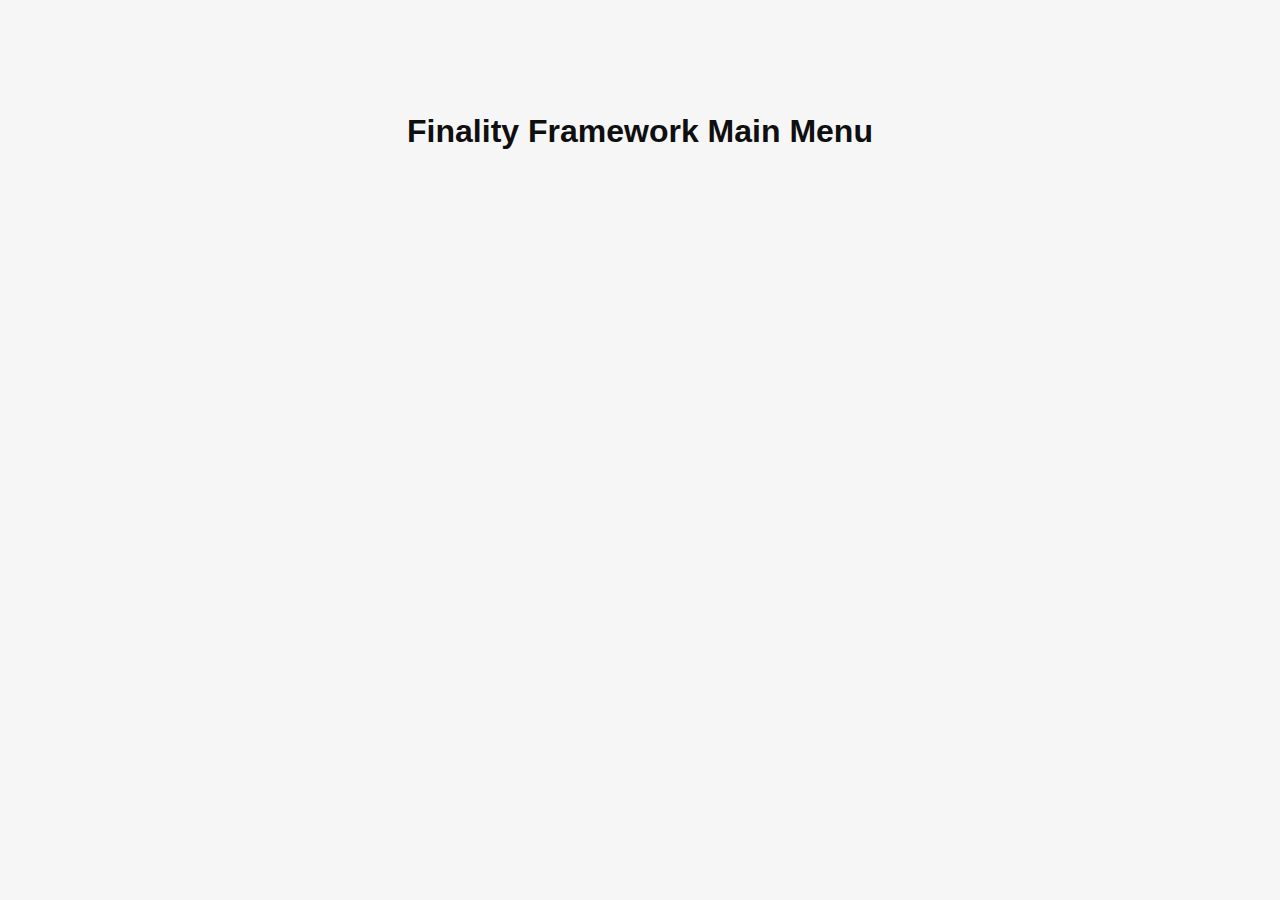
==== src/main.html @ 90f858fc "First Commit" ====
<!doctype html>
<html lang="en">

<head>
  <meta charset="UTF-8" />
  <link rel="stylesheet" href="styles.css" />
  <meta name="viewport" content="width=device-width, initial-scale=1.0" />
  <title>Tauri App</title>
</head>

<body>
  <div class="container">
    <h1>Finality Framework Main Menu</h1>
  </div>
</body>

</html>
---- src/styles.css ----
.logo.vanilla:hover {
  filter: drop-shadow(0 0 2em #ffe21c);
}
:root {
  font-family: Inter, Avenir, Helvetica, Arial, sans-serif;
  font-size: 16px;
  line-height: 24px;
  font-weight: 400;

  color: #0f0f0f;
  background-color: #f6f6f6;

  font-synthesis: none;
  text-rendering: optimizeLegibility;
  -webkit-font-smoothing: antialiased;
  -moz-osx-font-smoothing: grayscale;
  -webkit-text-size-adjust: 100%;
}

.container {
  white-space: pre-line;
  margin: 0;
  padding-top: 10vh;
  display: flex;
  flex-direction: column;
  justify-content: center;
  text-align: center;
}

.logo {
  height: 6em;
  padding: 1.5em;
  will-change: filter;
  transition: 0.75s;
}

.logo.tauri:hover {
  filter: drop-shadow(0 0 2em #24c8db);
}

.right-bottom {
  position: fixed;
  right: 20px;
  bottom: 20px;
}

.left-top {
  position: fixed;
  left: 0px;
  top: 0px;
}

.row {
  display: flex;
  justify-content: center;
}

.icon{
  filter: brightness(0);
}

a {
  font-weight: 500;
  color: #646cff;
  text-decoration: inherit;
}
p {
  line-height: 3;
}
a:hover {
  color: #535bf2;
}

h1 {
  text-align: center;
}



input,
button,
select {
  border-radius: 8px;
  border: 1px solid transparent;
  padding: 0.6em 1.2em;
  font-size: 1em;
  font-weight: 500;
  font-family: inherit;
  color: #0f0f0f;
  background-color: #ffffff;
  transition: background-color 0.25s;
  box-shadow: 0 2px 2px rgba(0, 0, 0, 0.2);
}

button {
  cursor: pointer;
}

button:hover {
  background-color: #396cd8;
}

select{
  appearance: none;
  padding-right: 5%;
}

select:hover{
  background-color: #396cd8;
}

.select-wrapper {
  display: flex;
  position: relative;
}
.select-wrapper::after {
  color: #f6f6f6;
  content: "▼";
  font-size: 1rem;
  top: 10px;
  right: 30px;
  position: relative;
}
button:active {
  border-color: #396cd8;
  background-color: #e8e8e8;
}

input,
button {
  outline: none;
}

#greet-input {
  margin-right: 5px;
}

@media (prefers-color-scheme: dark) {
  .icon{
    filter: brightness(100);
  }
  :root {
    color: #f6f6f6;
    background-color: #2f2f2f;
  }

  a:hover {
    color: #24c8db;
  }

  input,
  button,
  select {
    color: #ffffff;
    background-color: #0f0f0f98;
  }
  button:active {
    background-color: #0f0f0f69;
  }
}
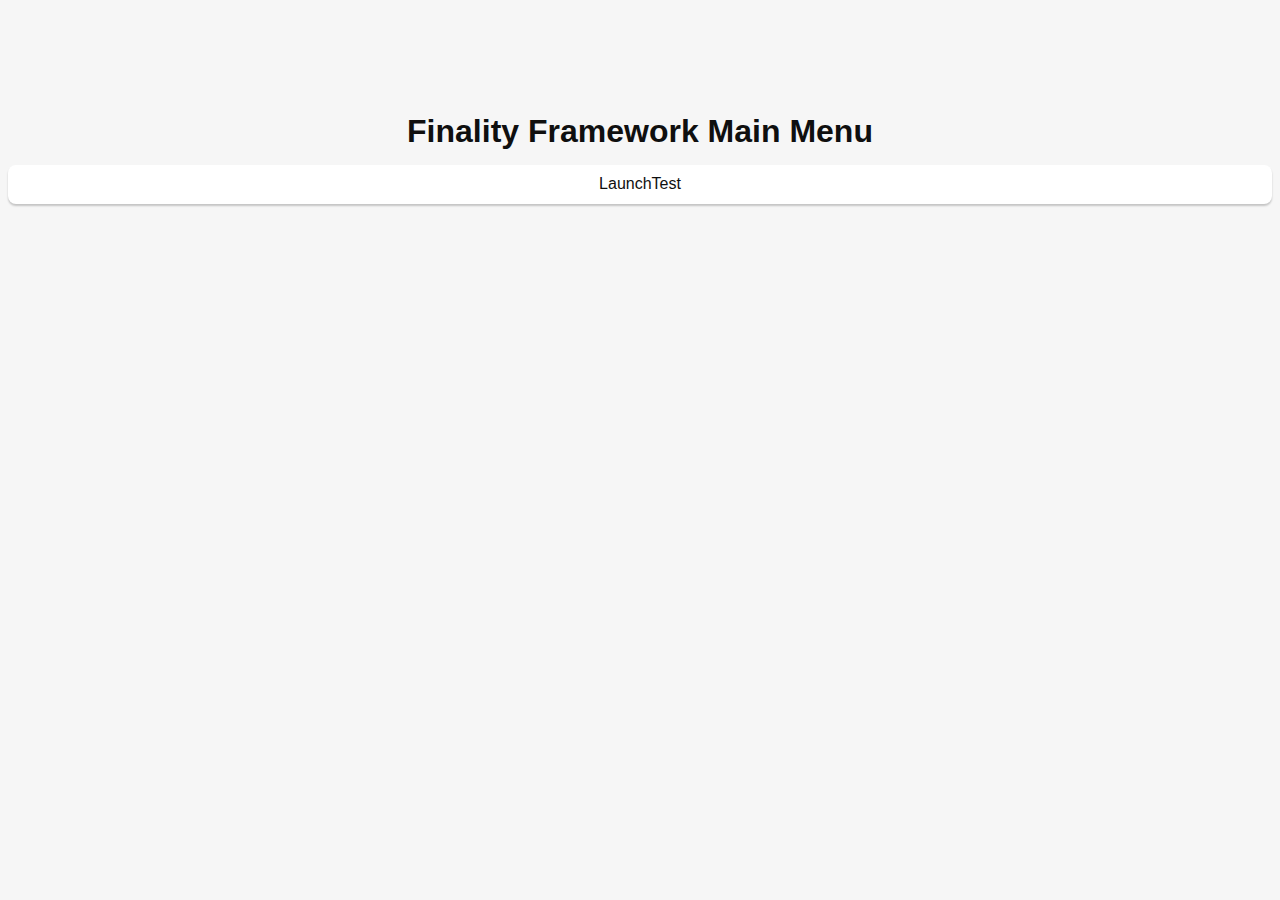
==== commit a6b78f9d: "bootstrap" ====
--- a/src/main.html
+++ b/src/main.html
@@ -4,6 +4,7 @@
 <head>
   <meta charset="UTF-8" />
   <link rel="stylesheet" href="styles.css" />
+  <script type="module" src="/main.js" defer></script>
   <meta name="viewport" content="width=device-width, initial-scale=1.0" />
   <title>Tauri App</title>
 </head>
@@ -11,6 +12,7 @@
 <body>
   <div class="container">
     <h1>Finality Framework Main Menu</h1>
+    <button id="launch" type="submit">LaunchTest</button>
   </div>
 </body>
 
--- a/src/styles.css
+++ b/src/styles.css
@@ -46,8 +46,8 @@
 
 .left-top {
   position: fixed;
-  left: 0px;
-  top: 0px;
+  left: 5px;
+  top: 5px;
 }
 
 .row {
@@ -97,15 +97,18 @@
 }
 
 button:hover {
+  color: #f6f6f6;
   background-color: #396cd8;
 }
 
 select{
   appearance: none;
-  padding-right: 5%;
+  padding-right: 18%;
 }
 
+
 select:hover{
+  color: #f6f6f6;
   background-color: #396cd8;
 }
 
@@ -113,13 +116,18 @@
   display: flex;
   position: relative;
 }
+
 .select-wrapper::after {
-  color: #f6f6f6;
+  color: #2f2f2f;
   content: "▼";
   font-size: 1rem;
-  top: 10px;
-  right: 30px;
+  top: 11px;
+  right: 22px;
   position: relative;
+  transition: background-color 0.25s;
+}
+.select-wrapper:hover::after {
+  color: #f6f6f6;
 }
 button:active {
   border-color: #396cd8;
@@ -127,7 +135,8 @@
 }
 
 input,
-button {
+button,
+select {
   outline: none;
 }
 
@@ -136,6 +145,9 @@
 }
 
 @media (prefers-color-scheme: dark) {
+  .select-wrapper::after {
+    color: #f6f6f6;
+  }
   .icon{
     filter: brightness(100);
   }
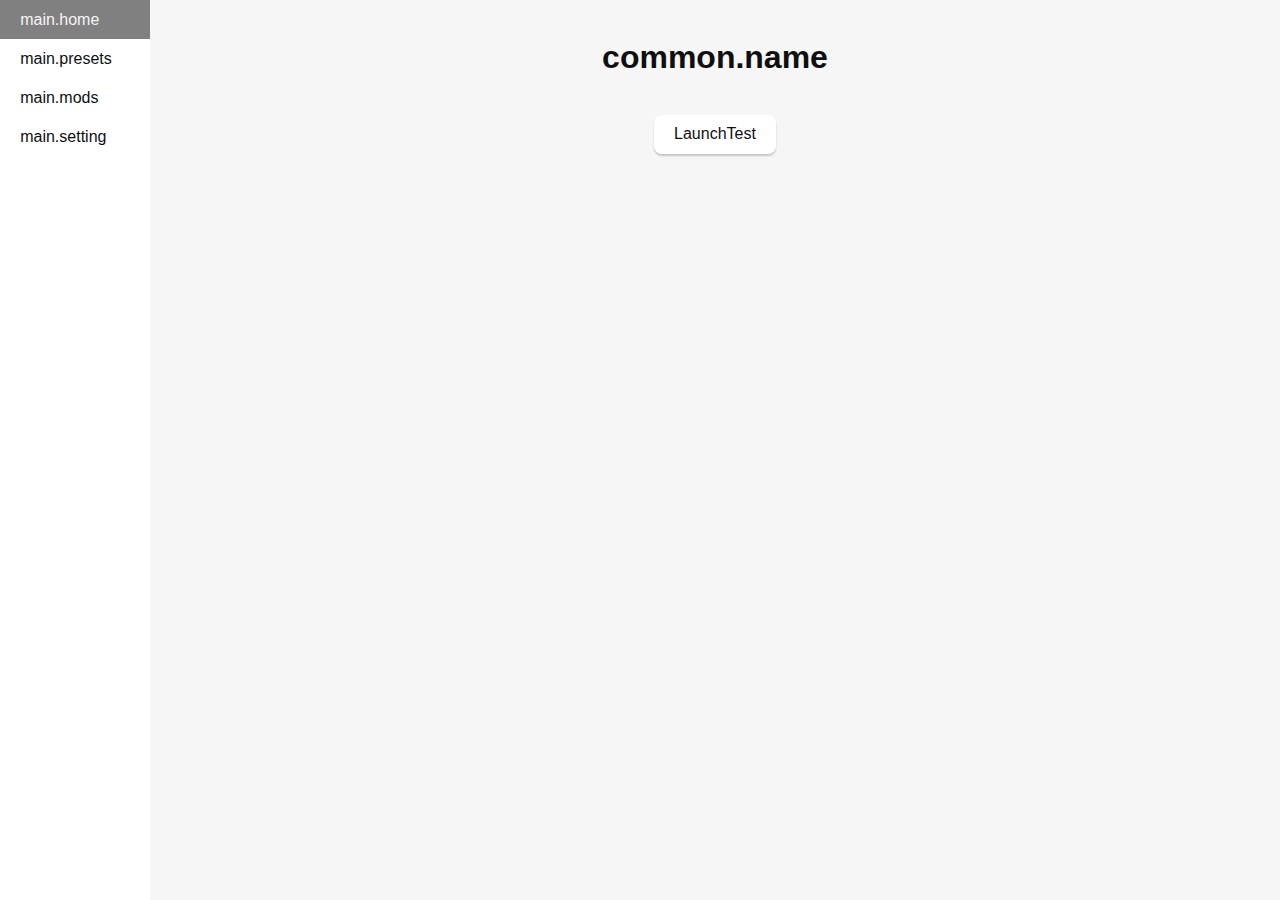
==== commit 0e5181a7: "Refactor code & Assets/UI Change" ====
--- a/src/main.html
+++ b/src/main.html
@@ -3,16 +3,28 @@
 
 <head>
   <meta charset="UTF-8" />
+  <link rel="stylesheet" href="components.css" />
   <link rel="stylesheet" href="styles.css" />
   <script type="module" src="/main.js" defer></script>
+  <script type="module" src="/localize.js" defer></script>
   <meta name="viewport" content="width=device-width, initial-scale=1.0" />
   <title>Tauri App</title>
 </head>
 
 <body>
-  <div class="container">
-    <h1>Finality Framework Main Menu</h1>
-    <button id="launch" type="submit">LaunchTest</button>
+  <div class="row">
+    <div class="left-top-for-nav">
+      <button type="submit" class="nav">main.home</button>
+      <button type="submit" class="nav">main.presets</button>
+      <button type="submit" class="nav">main.mods</button>
+      <button type="submit" class="nav">main.setting</button>
+    </div>
+    <div class="container2">
+      <div>
+        <h1>common.name</h1>
+        <button id="launch" type="submit">LaunchTest</button>
+      </div>
+    </div>
   </div>
 </body>
 
--- a/src/components.css
+++ b/src/components.css
@@ -0,0 +1,122 @@
+/* Finality Framework Components CSS 
+   Copy this to your theme project. 
+*/
+input,
+button,
+select {
+    border-radius: 8px;
+    border: 1px solid transparent;
+    padding: 0.6em 1.2em;
+    font-size: 1em;
+    font-weight: 500;
+    font-family: inherit;
+    color: #0f0f0f;
+    background-color: #ffffff;
+    transition: background-color 0.25s;
+    box-shadow: 0 2px 2px rgba(0, 0, 0, 0.2);
+}
+
+input,
+button,
+select {
+    outline: none;
+}
+
+/* Button Styles */
+button {
+    cursor: pointer;
+}
+
+button:hover {
+    color: #f6f6f6;
+    background-color: #396cd8;
+}
+
+button.nav {
+    text-align: start;
+    display: block;
+    width: 150px;
+    border-radius: 0%;
+    height: fit-content;
+    box-shadow: none;
+}
+
+button.nav:hover {
+    color: whitesmoke;
+    background-color: gray;
+}
+
+button.nav:active,
+button:active {
+    border-color: #396cd8;
+    background-color: #396cd8;
+}
+
+/* Select Styles */
+select {
+    appearance: none;
+    padding-right: 18%;
+}
+
+
+select:hover {
+    color: #f6f6f6;
+    background-color: #396cd8;
+}
+
+/* add a down-triangle to select */
+.select-wrapper {
+    display: flex;
+    position: relative;
+}
+
+.select-wrapper::after {
+    color: #2f2f2f;
+    content: "▼";
+    font-size: 1rem;
+    top: 11px;
+    right: 22px;
+    position: relative;
+    transition: background-color 0.25s;
+}
+
+.select-wrapper:hover::after {
+    color: #f6f6f6;
+}
+
+/* Icon */
+.icon {
+    filter: brightness(0);
+}
+
+
+/* Dark mode */
+@media (prefers-color-scheme: dark) {
+    .select-wrapper::after {
+        color: #f6f6f6;
+    }
+
+    .icon {
+        filter: brightness(100);
+    }
+
+    :root {
+        color: #f6f6f6;
+        background-color: #2f2f2f;
+    }
+
+    a:hover {
+        color: #24c8db;
+    }
+
+    input,
+    button,
+    select {
+        color: #ffffff;
+        background-color: #0f0f0f98;
+    }
+
+    button:active {
+        background-color: #0f0f0f69;
+    }
+}--- a/src/styles.css
+++ b/src/styles.css
@@ -1,6 +1,3 @@
-.logo.vanilla:hover {
-  filter: drop-shadow(0 0 2em #ffe21c);
-}
 :root {
   font-family: Inter, Avenir, Helvetica, Arial, sans-serif;
   font-size: 16px;
@@ -17,25 +14,28 @@
   -webkit-text-size-adjust: 100%;
 }
 
+body {
+  margin: 0;
+}
+
 .container {
   white-space: pre-line;
   margin: 0;
   padding-top: 10vh;
   display: flex;
   flex-direction: column;
-  justify-content: center;
+  justify-content: start;
   text-align: center;
 }
 
-.logo {
-  height: 6em;
-  padding: 1.5em;
-  will-change: filter;
-  transition: 0.75s;
-}
-
-.logo.tauri:hover {
-  filter: drop-shadow(0 0 2em #24c8db);
+.container2 {
+  white-space: pre-line;
+  margin-left: 150px;
+  padding-top: 0vh;
+  display: flex;
+  flex-direction: column;
+  justify-content: start;
+  text-align: center;
 }
 
 .right-bottom {
@@ -50,13 +50,25 @@
   top: 5px;
 }
 
+.left-top-for-nav {
+  height: 100vh;
+  background-color: #ffffff;
+  width: 150px;
+  position: fixed;
+  left: 0px;
+  top: 0px;
+}
+
 .row {
   display: flex;
+  flex-direction: row;
   justify-content: center;
 }
 
-.icon{
-  filter: brightness(0);
+.row2 {
+  display: flex;
+  flex-direction: row;
+
 }
 
 a {
@@ -64,9 +76,11 @@
   color: #646cff;
   text-decoration: inherit;
 }
+
 p {
   line-height: 3;
 }
+
 a:hover {
   color: #535bf2;
 }
@@ -75,82 +89,23 @@
   text-align: center;
 }
 
-
-
-input,
-button,
-select {
-  border-radius: 8px;
-  border: 1px solid transparent;
-  padding: 0.6em 1.2em;
-  font-size: 1em;
-  font-weight: 500;
-  font-family: inherit;
-  color: #0f0f0f;
-  background-color: #ffffff;
-  transition: background-color 0.25s;
-  box-shadow: 0 2px 2px rgba(0, 0, 0, 0.2);
-}
-
-button {
-  cursor: pointer;
-}
-
-button:hover {
-  color: #f6f6f6;
-  background-color: #396cd8;
-}
-
-select{
-  appearance: none;
-  padding-right: 18%;
-}
-
-
-select:hover{
-  color: #f6f6f6;
-  background-color: #396cd8;
-}
-
-.select-wrapper {
-  display: flex;
-  position: relative;
-}
-
-.select-wrapper::after {
-  color: #2f2f2f;
-  content: "▼";
-  font-size: 1rem;
-  top: 11px;
-  right: 22px;
-  position: relative;
-  transition: background-color 0.25s;
-}
-.select-wrapper:hover::after {
-  color: #f6f6f6;
-}
-button:active {
-  border-color: #396cd8;
-  background-color: #e8e8e8;
-}
-
-input,
-button,
-select {
-  outline: none;
-}
-
 #greet-input {
   margin-right: 5px;
 }
 
+
 @media (prefers-color-scheme: dark) {
+  .left-top-for-nav{
+    background-color: #0f0f0f;
+  }
   .select-wrapper::after {
     color: #f6f6f6;
   }
-  .icon{
+
+  .icon {
     filter: brightness(100);
   }
+
   :root {
     color: #f6f6f6;
     background-color: #2f2f2f;
@@ -166,7 +121,8 @@
     color: #ffffff;
     background-color: #0f0f0f98;
   }
+
   button:active {
     background-color: #0f0f0f69;
   }
-}
+}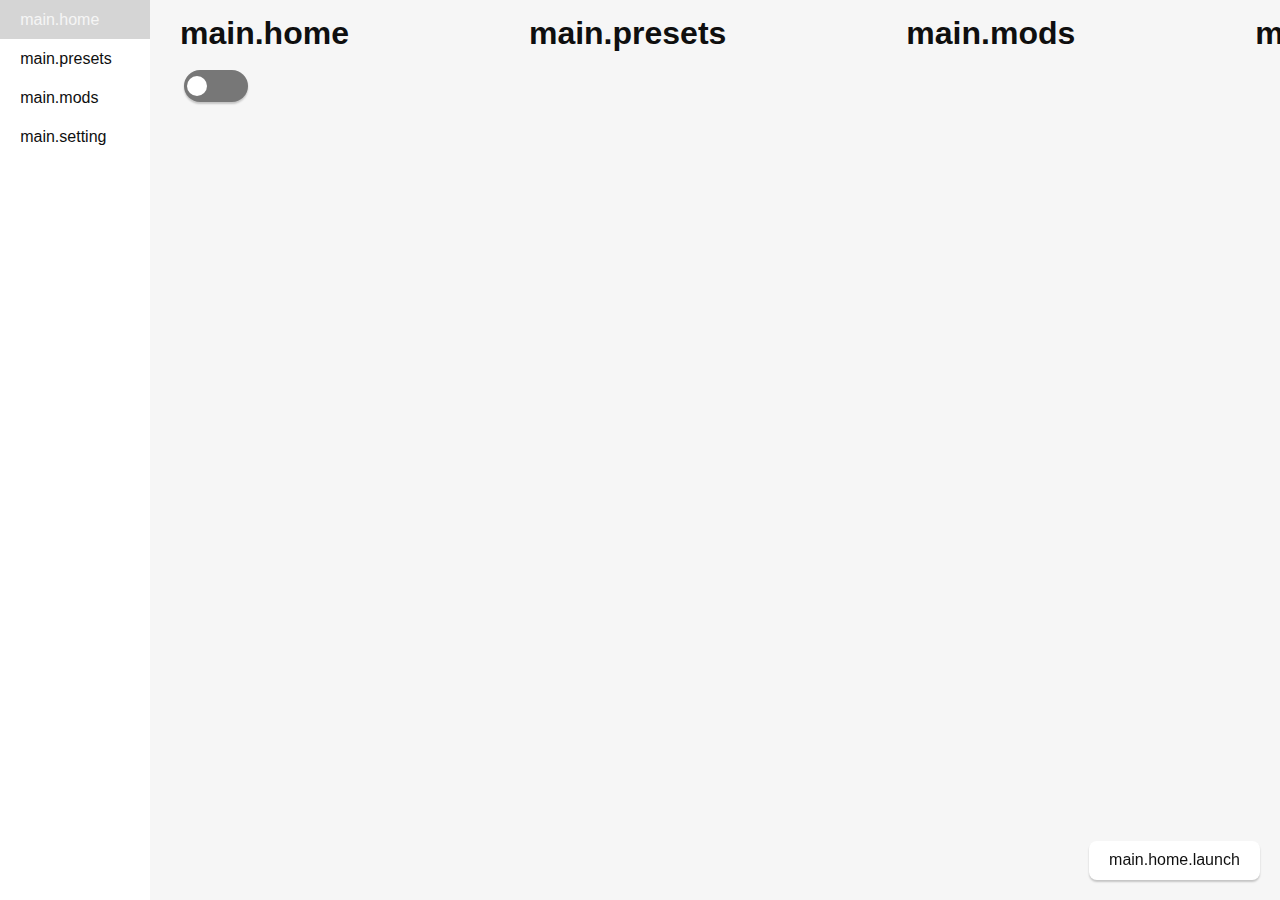
==== commit 3e84da5f: "Main menu implement" ====
--- a/src/main.html
+++ b/src/main.html
@@ -5,25 +5,60 @@
   <meta charset="UTF-8" />
   <link rel="stylesheet" href="components.css" />
   <link rel="stylesheet" href="styles.css" />
+  <link rel="stylesheet" href="layouts.css" />
   <script type="module" src="/main.js" defer></script>
   <script type="module" src="/localize.js" defer></script>
   <meta name="viewport" content="width=device-width, initial-scale=1.0" />
   <title>Tauri App</title>
 </head>
 
+<template id="mod-card-template">
+  <style>
+    :host {
+      border-radius: 4px;
+      display: block;
+      width: 100vh;
+      height: 9vh;
+      background-color: gray;
+      white-space: nowrap;
+    }
+    .row {
+      display: flex;
+      flex-direction: row;
+    }
+  </style>
+  <div class="row">
+    <p>111111</p>
+    <p>111111</p>
+    <p>111111</p>
+  </div>
+</template>
+
 <body>
-  <div class="row">
+  <div class="row2">
     <div class="left-top-for-nav">
-      <button type="submit" class="nav">main.home</button>
-      <button type="submit" class="nav">main.presets</button>
-      <button type="submit" class="nav">main.mods</button>
-      <button type="submit" class="nav">main.setting</button>
+      <button type="submit" class="nav-button" id="home">main.home</button>
+      <button type="submit" class="nav-button" id="presets">main.presets</button>
+      <button type="submit" class="nav-button" id="mods">main.mods</button>
+      <button type="submit" class="nav-button" id="setting">main.setting</button>
     </div>
-    <div class="container2">
-      <div>
-        <h1>common.name</h1>
-        <button id="launch" type="submit">LaunchTest</button>
+    <div class="page" id="home">
+      <h1 class="page-h1">main.home</h1>
+      <input type="checkbox"/>
+      <div class="right-bottom">
+        <button id="launch" type="submit">main.home.launch</button>
       </div>
+    </div>
+    <div class="page" id="presets">
+      <h1 class="page-h1">main.presets</h1>
+    </div>
+    <div class="page" id="mods">
+      <h1 class="page-h1">main.mods</h1>
+      <mod-card></mod-card>
+      <mod-card></mod-card>
+    </div>
+    <div class="page" id="setting">
+      <h1 class="page-h1">main.setting</h1>
     </div>
   </div>
 </body>
--- a/src/components.css
+++ b/src/components.css
@@ -12,7 +12,7 @@
     font-family: inherit;
     color: #0f0f0f;
     background-color: #ffffff;
-    transition: background-color 0.25s;
+    transition: background-color 0.2s;
     box-shadow: 0 2px 2px rgba(0, 0, 0, 0.2);
 }
 
@@ -24,6 +24,7 @@
 
 /* Button Styles */
 button {
+    user-select: none;
     cursor: pointer;
 }
 
@@ -32,7 +33,7 @@
     background-color: #396cd8;
 }
 
-button.nav {
+button.nav-button {
     text-align: start;
     display: block;
     width: 150px;
@@ -41,13 +42,15 @@
     box-shadow: none;
 }
 
-button.nav:hover {
+button.nav-button:hover {
     color: whitesmoke;
-    background-color: gray;
+    background-color: rgba(128, 128, 128, 0.329);
 }
 
-button.nav:active,
+button.nav-button.active,
+button.active,
 button:active {
+    color:whitesmoke;
     border-color: #396cd8;
     background-color: #396cd8;
 }
@@ -89,6 +92,48 @@
     filter: brightness(0);
 }
 
+.page-h1 {
+    text-align: start;
+}
+
+input[type="checkbox"] {
+    appearance: none;
+    width: 64px;
+    height: 32px;
+    position: relative;
+    border-radius: 16px;
+    cursor: pointer;
+    background-color: #777;
+}
+input[type="checkbox"]:before {
+    content: "";
+    position: absolute;
+    width: 20px;
+    height: 20px;
+    background: white;
+    left: 2px;
+    top: 5px;
+    border-radius: 50%;
+    transition: left cubic-bezier(0.3, 1.5, 0.6, 1) 0.2s,top 0.2s,left 0.2s,width 0.2s,height 0.2s;
+}
+input[type="checkbox"]:hover {
+    background-color: #838383;
+}
+input[type="checkbox"]:hover::before {
+    width: 22px;
+    height: 22px;
+    left:3px;
+    top: 4px;
+}
+input[type="checkbox"]:checked {
+    background-color: #396cd8;
+}
+input[type="checkbox"]:checked:before {
+    left: 38px;
+}
+input[type="checkbox"]:checked:after {
+    color: black;
+}
 
 /* Dark mode */
 @media (prefers-color-scheme: dark) {
@@ -116,7 +161,15 @@
         background-color: #0f0f0f98;
     }
 
+    button.nav-button {
+        background-color: rgba(87,87,87,0.0);
+    }
+
+    button.nav-button.active,
+    button.active button.nav-button:active,
     button:active {
-        background-color: #0f0f0f69;
+        border-color: #396cd8;
+        background-color: #396cd8;
     }
+
 }--- a/src/styles.css
+++ b/src/styles.css
@@ -1,4 +1,5 @@
 :root {
+  user-select: none;
   font-family: Inter, Avenir, Helvetica, Arial, sans-serif;
   font-size: 16px;
   line-height: 24px;
@@ -68,7 +69,6 @@
 .row2 {
   display: flex;
   flex-direction: row;
-
 }
 
 a {
@@ -78,14 +78,17 @@
 }
 
 p {
+  user-select:none;
   line-height: 3;
 }
 
 a:hover {
+  user-select:none;
   color: #535bf2;
 }
 
 h1 {
+  user-select:none;
   text-align: center;
 }
 
@@ -96,7 +99,7 @@
 
 @media (prefers-color-scheme: dark) {
   .left-top-for-nav{
-    background-color: #0f0f0f;
+    background-color: rgb(58, 58, 58);
   }
   .select-wrapper::after {
     color: #f6f6f6;
@@ -108,7 +111,7 @@
 
   :root {
     color: #f6f6f6;
-    background-color: #2f2f2f;
+    background-color: rgba(87,87,87);
   }
 
   a:hover {
--- a/src/layouts.css
+++ b/src/layouts.css
@@ -0,0 +1,8 @@
+.page {
+    white-space: pre-line;
+    margin-left: 180px;
+    display: flex;
+    flex-direction: column;
+    justify-content: left;
+    text-align: left;
+}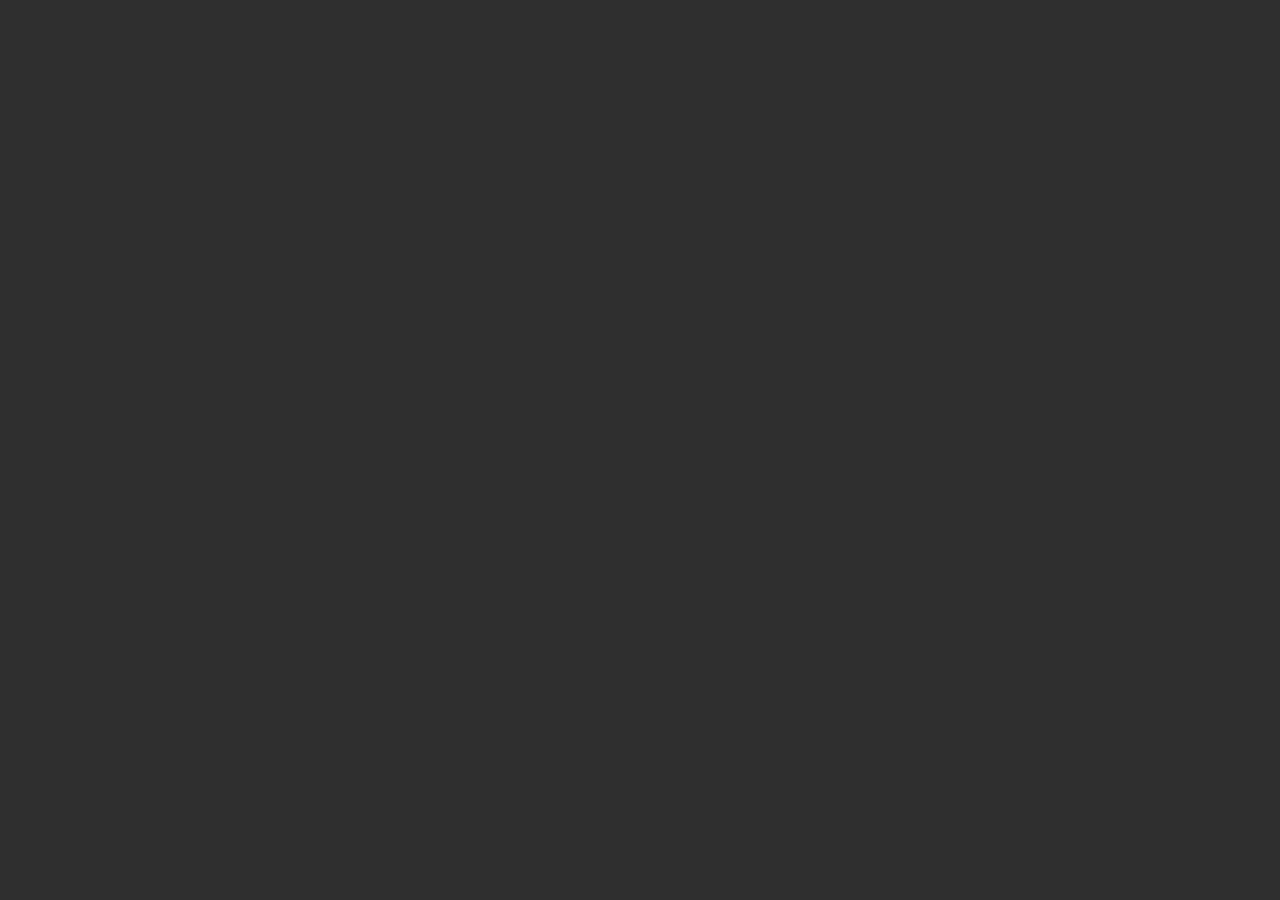
==== commit eafe4bd2: "Developer Preview 1" ====
--- a/src/main.html
+++ b/src/main.html
@@ -12,29 +12,73 @@
   <title>Tauri App</title>
 </head>
 
+<template id="menu-button-template">
+  <link rel="stylesheet" href="components.css" />
+  <style>
+    .row {
+      position: relative;
+      top: 3px;
+      align-items: center;
+      display: flex;
+      justify-content: center;
+      flex-direction: row;
+      padding: 0em 0em;
+      height: 28px;
+    }
+  </style>
+  <button class="menu-button">
+    <div class="row">
+      <img id="icon" class="icon" src="./assets/icons/add.svg" height="22px" />
+      <p id="text"></p>
+    </div>
+  </button>
+</template>
+
 <template id="mod-card-template">
+  <link rel="stylesheet" href="components.css" />
   <style>
     :host {
       border-radius: 4px;
       display: block;
-      width: 100vh;
-      height: 9vh;
-      background-color: gray;
+      width: 99%;
+      height: 72px;
+      background-color: #0f0f0f;
+      box-shadow: 0 2px 2px rgba(0, 0, 0, 0.2);
       white-space: nowrap;
     }
+
     .row {
       display: flex;
-      flex-direction: row;
+      justify-content: left;
+      /*flex-direction: row;*/
+      margin-left: 8px;
+    }
+
+    .end {
+      position: relative;
+      width: 100%;
+      top: 0px;
+      display: flex;
+      justify-content: right;
+    }
+
+    p,
+    h3 {
+      color: whitesmoke;
     }
   </style>
   <div class="row">
-    <p>111111</p>
-    <p>111111</p>
-    <p>111111</p>
+    <h3 style="margin-top: 10px;" id="mod-name">modname</h3>
+  </div>
+  <p id="description" style="position: relative;margin-left: 8px; top: -30px;color: darkgray;">description</p>
+  <div class="end">
+    <input id="switch" style="top: -92px;" type="checkbox" />
   </div>
 </template>
 
 <body>
+  <div class="loading-mask" id="loading-mask">
+  </div>
   <div class="row2">
     <div class="left-top-for-nav">
       <button type="submit" class="nav-button" id="home">main.home</button>
@@ -42,22 +86,24 @@
       <button type="submit" class="nav-button" id="mods">main.mods</button>
       <button type="submit" class="nav-button" id="setting">main.setting</button>
     </div>
-    <div class="page" id="home">
+    <div class="page" id="home-page">
       <h1 class="page-h1">main.home</h1>
-      <input type="checkbox"/>
       <div class="right-bottom">
         <button id="launch" type="submit">main.home.launch</button>
       </div>
     </div>
-    <div class="page" id="presets">
+    <div class="page" id="presets-page">
       <h1 class="page-h1">main.presets</h1>
     </div>
-    <div class="page" id="mods">
+    <div class="page" id="mods-page">
       <h1 class="page-h1">main.mods</h1>
-      <mod-card></mod-card>
-      <mod-card></mod-card>
+      <div class="row2">
+        <menu-button id="add-mod" icon="./assets/icons/add.svg" text="mods.add"></menu-button>
+      </div>
+      <div class="mod-cards-page" id="mod-cards-page">
+      </div>
     </div>
-    <div class="page" id="setting">
+    <div class="page" id="setting-page">
       <h1 class="page-h1">main.setting</h1>
     </div>
   </div>
--- a/src/components.css
+++ b/src/components.css
@@ -1,6 +1,4 @@
-/* Finality Framework Components CSS 
-   Copy this to your theme project. 
-*/
+/* Finality Framework Components CSS */
 input,
 button,
 select {
@@ -50,8 +48,27 @@
 button.nav-button.active,
 button.active,
 button:active {
-    color:whitesmoke;
+    color: whitesmoke;
     border-color: #396cd8;
+    background-color: #396cd8;
+}
+
+
+button.menu-button{
+    margin-bottom: 12px;
+    padding: 0.2em 0.2em;
+    position: relative;
+    left : 0px;
+    box-shadow: none;
+    background-color: transparent;
+}
+
+button.menu-button:hover {
+    color: whitesmoke;
+    background-color: rgba(128, 128, 128, 0.329);
+}
+
+button.menu-button:active{
     background-color: #396cd8;
 }
 
@@ -91,8 +108,16 @@
 .icon {
     filter: brightness(0);
 }
+.icon-toolbar {
+    position: relative;
+    right: -24px;
+    filter: brightness(0);
+}
+
 
 .page-h1 {
+    margin-top: 48px;
+    margin-bottom: 36px;
     text-align: start;
 }
 
@@ -105,6 +130,7 @@
     cursor: pointer;
     background-color: #777;
 }
+
 input[type="checkbox"]:before {
     content: "";
     position: absolute;
@@ -114,29 +140,54 @@
     left: 2px;
     top: 5px;
     border-radius: 50%;
-    transition: left cubic-bezier(0.3, 1.5, 0.6, 1) 0.2s,top 0.2s,left 0.2s,width 0.2s,height 0.2s;
-}
+    transition: left cubic-bezier(0.3, 1.5, 0.6, 1) 0.2s, top 0.2s, left 0.2s, width 0.2s, height 0.2s;
+}
+
 input[type="checkbox"]:hover {
     background-color: #838383;
 }
+
 input[type="checkbox"]:hover::before {
     width: 22px;
     height: 22px;
-    left:3px;
+    left: 3px;
     top: 4px;
 }
+
 input[type="checkbox"]:checked {
     background-color: #396cd8;
 }
+
 input[type="checkbox"]:checked:before {
     left: 38px;
 }
+
 input[type="checkbox"]:checked:after {
     color: black;
 }
 
+.loading-mask {
+    display: flex;
+    align-items: center;
+    justify-content: center;
+    overflow: hidden;
+    z-index: 1000;
+    position: fixed;
+    top: 0;
+    left: 0;
+    width: 100%;
+    height: 100%;
+    background-color: #2f2f2f;
+    pointer-events: none;
+    transition: opacity 0.2s;
+}
+
 /* Dark mode */
 @media (prefers-color-scheme: dark) {
+    .icon-toolbar {
+        filter: brightness(100);
+    }
+    
     .select-wrapper::after {
         color: #f6f6f6;
     }
@@ -162,7 +213,7 @@
     }
 
     button.nav-button {
-        background-color: rgba(87,87,87,0.0);
+        background-color: rgba(87, 87, 87, 0.0);
     }
 
     button.nav-button.active,
--- a/src/styles.css
+++ b/src/styles.css
@@ -1,16 +1,16 @@
 :root {
+  overflow: hidden;
   user-select: none;
   font-family: Inter, Avenir, Helvetica, Arial, sans-serif;
   font-size: 16px;
   line-height: 24px;
   font-weight: 400;
-
   color: #0f0f0f;
   background-color: #f6f6f6;
 
   font-synthesis: none;
   text-rendering: optimizeLegibility;
-  -webkit-font-smoothing: antialiased;
+  -webkit-font-smoothing: subpixel-antialiased;
   -moz-osx-font-smoothing: grayscale;
   -webkit-text-size-adjust: 100%;
 }
@@ -88,6 +88,7 @@
 }
 
 h1 {
+  /*font-family: MiSans;*/
   user-select:none;
   text-align: center;
 }
@@ -96,22 +97,22 @@
   margin-right: 5px;
 }
 
+@font-face {
+  font-family: "MiSans";
+  src: url("./assets/fonts/MiSans-Medium.ttf");
+}
 
 @media (prefers-color-scheme: dark) {
   .left-top-for-nav{
-    background-color: rgb(58, 58, 58);
+    background-color: #0f0f0f;
   }
   .select-wrapper::after {
     color: #f6f6f6;
   }
 
-  .icon {
-    filter: brightness(100);
-  }
-
   :root {
     color: #f6f6f6;
-    background-color: rgba(87,87,87);
+    background-color: #2f2f2f;
   }
 
   a:hover {
--- a/src/layouts.css
+++ b/src/layouts.css
@@ -1,8 +1,16 @@
 .page {
-    white-space: pre-line;
+    /*white-space: pre-line;*/
     margin-left: 180px;
+    width: 100%;
+    height: auto;
     display: flex;
     flex-direction: column;
     justify-content: left;
     text-align: left;
+}
+.mod-cards-page{
+    overflow: auto;
+    width: 100%;
+    height: 100%;
+    max-height: 83vh;
 }--- a/src/components.css
+++ b/src/components.css
@@ -1,6 +1,4 @@
-/* Finality Framework Components CSS 
-   Copy this to your theme project. 
-*/
+/* Finality Framework Components CSS */
 input,
 button,
 select {
@@ -50,8 +48,27 @@
 button.nav-button.active,
 button.active,
 button:active {
-    color:whitesmoke;
+    color: whitesmoke;
     border-color: #396cd8;
+    background-color: #396cd8;
+}
+
+
+button.menu-button{
+    margin-bottom: 12px;
+    padding: 0.2em 0.2em;
+    position: relative;
+    left : 0px;
+    box-shadow: none;
+    background-color: transparent;
+}
+
+button.menu-button:hover {
+    color: whitesmoke;
+    background-color: rgba(128, 128, 128, 0.329);
+}
+
+button.menu-button:active{
     background-color: #396cd8;
 }
 
@@ -91,8 +108,16 @@
 .icon {
     filter: brightness(0);
 }
+.icon-toolbar {
+    position: relative;
+    right: -24px;
+    filter: brightness(0);
+}
+
 
 .page-h1 {
+    margin-top: 48px;
+    margin-bottom: 36px;
     text-align: start;
 }
 
@@ -105,6 +130,7 @@
     cursor: pointer;
     background-color: #777;
 }
+
 input[type="checkbox"]:before {
     content: "";
     position: absolute;
@@ -114,29 +140,54 @@
     left: 2px;
     top: 5px;
     border-radius: 50%;
-    transition: left cubic-bezier(0.3, 1.5, 0.6, 1) 0.2s,top 0.2s,left 0.2s,width 0.2s,height 0.2s;
-}
+    transition: left cubic-bezier(0.3, 1.5, 0.6, 1) 0.2s, top 0.2s, left 0.2s, width 0.2s, height 0.2s;
+}
+
 input[type="checkbox"]:hover {
     background-color: #838383;
 }
+
 input[type="checkbox"]:hover::before {
     width: 22px;
     height: 22px;
-    left:3px;
+    left: 3px;
     top: 4px;
 }
+
 input[type="checkbox"]:checked {
     background-color: #396cd8;
 }
+
 input[type="checkbox"]:checked:before {
     left: 38px;
 }
+
 input[type="checkbox"]:checked:after {
     color: black;
 }
 
+.loading-mask {
+    display: flex;
+    align-items: center;
+    justify-content: center;
+    overflow: hidden;
+    z-index: 1000;
+    position: fixed;
+    top: 0;
+    left: 0;
+    width: 100%;
+    height: 100%;
+    background-color: #2f2f2f;
+    pointer-events: none;
+    transition: opacity 0.2s;
+}
+
 /* Dark mode */
 @media (prefers-color-scheme: dark) {
+    .icon-toolbar {
+        filter: brightness(100);
+    }
+    
     .select-wrapper::after {
         color: #f6f6f6;
     }
@@ -162,7 +213,7 @@
     }
 
     button.nav-button {
-        background-color: rgba(87,87,87,0.0);
+        background-color: rgba(87, 87, 87, 0.0);
     }
 
     button.nav-button.active,
--- a/src/components.css
+++ b/src/components.css
@@ -1,6 +1,4 @@
-/* Finality Framework Components CSS 
-   Copy this to your theme project. 
-*/
+/* Finality Framework Components CSS */
 input,
 button,
 select {
@@ -50,8 +48,27 @@
 button.nav-button.active,
 button.active,
 button:active {
-    color:whitesmoke;
+    color: whitesmoke;
     border-color: #396cd8;
+    background-color: #396cd8;
+}
+
+
+button.menu-button{
+    margin-bottom: 12px;
+    padding: 0.2em 0.2em;
+    position: relative;
+    left : 0px;
+    box-shadow: none;
+    background-color: transparent;
+}
+
+button.menu-button:hover {
+    color: whitesmoke;
+    background-color: rgba(128, 128, 128, 0.329);
+}
+
+button.menu-button:active{
     background-color: #396cd8;
 }
 
@@ -91,8 +108,16 @@
 .icon {
     filter: brightness(0);
 }
+.icon-toolbar {
+    position: relative;
+    right: -24px;
+    filter: brightness(0);
+}
+
 
 .page-h1 {
+    margin-top: 48px;
+    margin-bottom: 36px;
     text-align: start;
 }
 
@@ -105,6 +130,7 @@
     cursor: pointer;
     background-color: #777;
 }
+
 input[type="checkbox"]:before {
     content: "";
     position: absolute;
@@ -114,29 +140,54 @@
     left: 2px;
     top: 5px;
     border-radius: 50%;
-    transition: left cubic-bezier(0.3, 1.5, 0.6, 1) 0.2s,top 0.2s,left 0.2s,width 0.2s,height 0.2s;
-}
+    transition: left cubic-bezier(0.3, 1.5, 0.6, 1) 0.2s, top 0.2s, left 0.2s, width 0.2s, height 0.2s;
+}
+
 input[type="checkbox"]:hover {
     background-color: #838383;
 }
+
 input[type="checkbox"]:hover::before {
     width: 22px;
     height: 22px;
-    left:3px;
+    left: 3px;
     top: 4px;
 }
+
 input[type="checkbox"]:checked {
     background-color: #396cd8;
 }
+
 input[type="checkbox"]:checked:before {
     left: 38px;
 }
+
 input[type="checkbox"]:checked:after {
     color: black;
 }
 
+.loading-mask {
+    display: flex;
+    align-items: center;
+    justify-content: center;
+    overflow: hidden;
+    z-index: 1000;
+    position: fixed;
+    top: 0;
+    left: 0;
+    width: 100%;
+    height: 100%;
+    background-color: #2f2f2f;
+    pointer-events: none;
+    transition: opacity 0.2s;
+}
+
 /* Dark mode */
 @media (prefers-color-scheme: dark) {
+    .icon-toolbar {
+        filter: brightness(100);
+    }
+    
     .select-wrapper::after {
         color: #f6f6f6;
     }
@@ -162,7 +213,7 @@
     }
 
     button.nav-button {
-        background-color: rgba(87,87,87,0.0);
+        background-color: rgba(87, 87, 87, 0.0);
     }
 
     button.nav-button.active,
